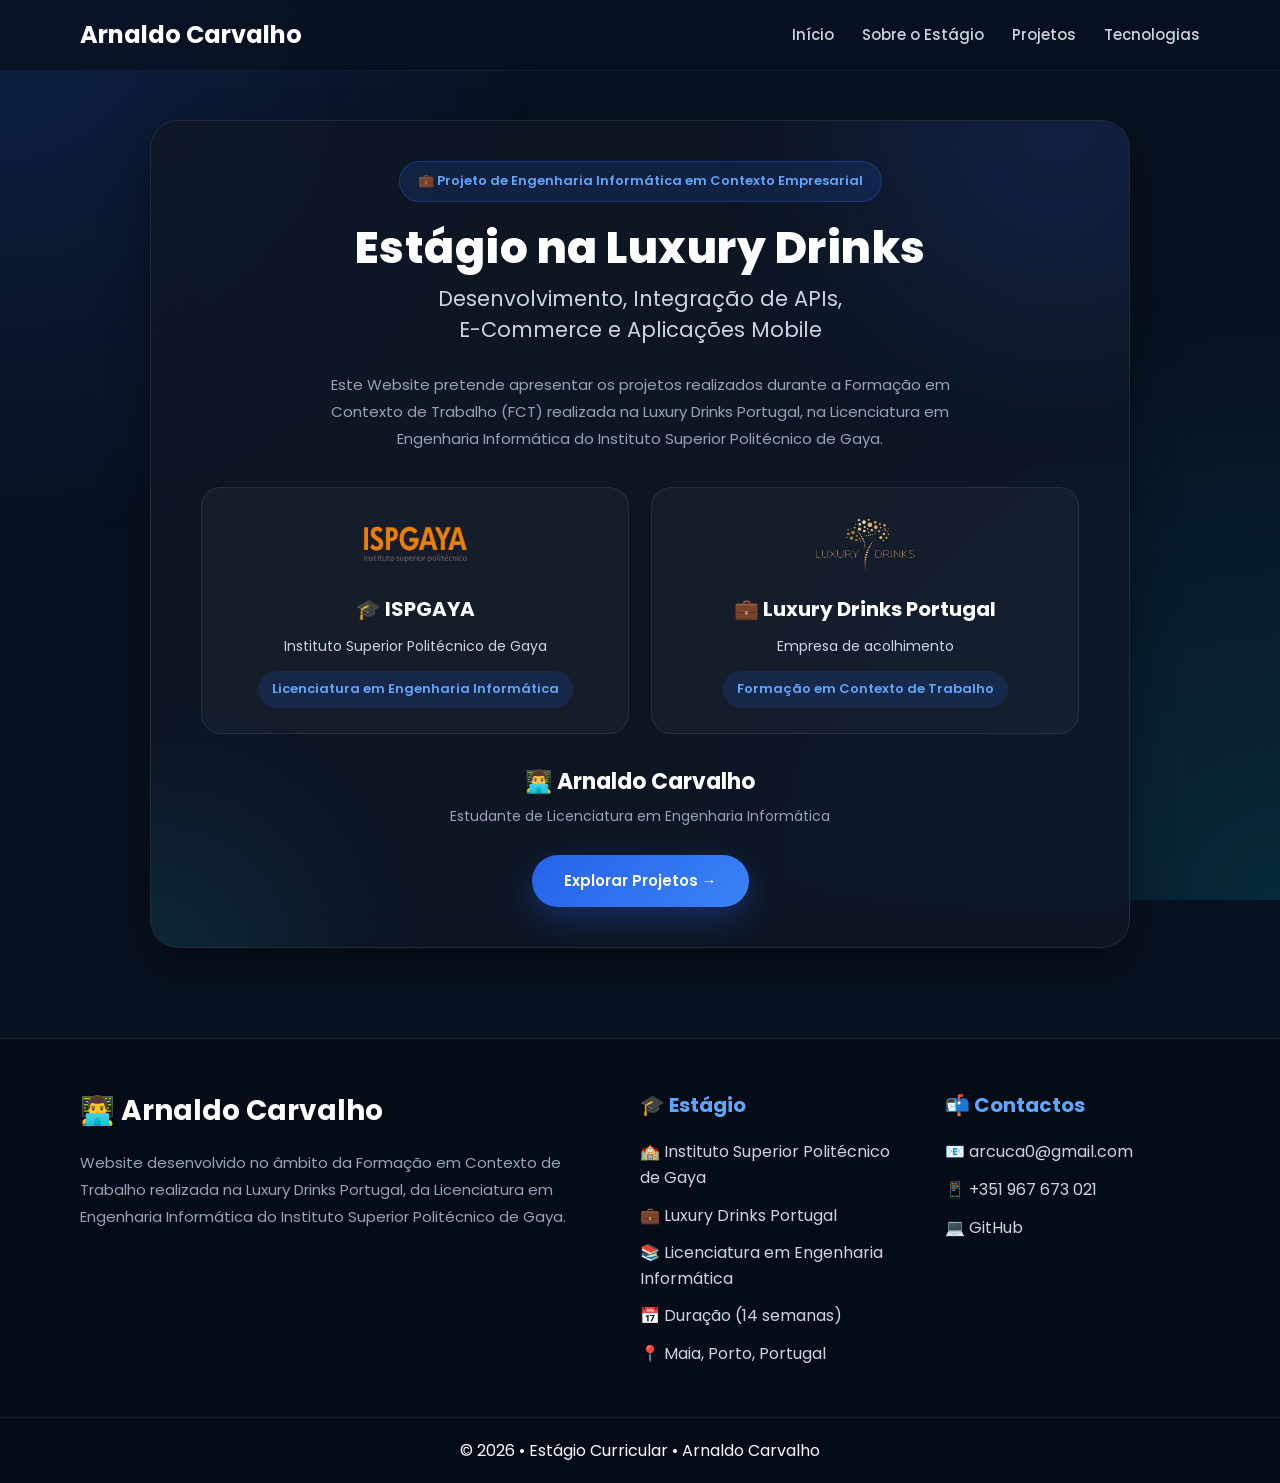
==== index.html @ c91c0b7c "Initial commit" ====
<!DOCTYPE html>
<html lang="pt-PT">
<head>
    <meta charset="UTF-8">
    <meta name="viewport" content="width=device-width, initial-scale=1.0">
    <title>Estágio na Luxury Drinks | Arnaldo Carvalho</title>
    <link rel="stylesheet" href="css/style.css">
    <link rel="preconnect" href="https://fonts.googleapis.com">
    <link rel="preconnect" href="https://fonts.gstatic.com" crossorigin>
    <link href="https://fonts.googleapis.com/css2?family=Poppins:wght@300;400;500;600;700;800&display=swap" rel="stylesheet">
</head>
<body>

    <!--================ HEADER ================-->

    <header>
        <nav>
            <div class="logo">
                <h2>Arnaldo Carvalho</h2>
            </div>
            <ul>
                <li><a href="index.html">Início</a></li>                
                <li><a href="about.html">Sobre o Estágio</a></li>
                <li><a href="projects.html">Projetos</a></li>
                <li><a href="technologias.html">Tecnologias</a></li>
            </ul>
        </nav>
    </header>

    <!--================ HERO ================-->

    <section class="hero">
        <div class="hero-card">
            <span class="hero-tag">
                💼 Projeto de Engenharia Informática em Contexto Empresarial
            </span>
            <h1>Estágio na Luxury Drinks</h1>
            <h2>
                Desenvolvimento, Integração de APIs,<br>
                E-Commerce e Aplicações Mobile
            </h2>
            <p class="hero-description">
                Este Website pretende apresentar os projetos realizados durante a Formação em
                Contexto de Trabalho (FCT) realizada na Luxury Drinks Portugal, na Licenciatura
                em Engenharia Informática do Instituto Superior Politécnico de Gaya.
            </p>

            <!--================ CARDS ================-->

            <div class="institution-grid">
                <div class="institution-card">
                    <a href="https://www.ispgaya.pt" target="_blank">
                        <img src="assets/ispgaya.png" alt="ISPGAYA">
                        <h3>🎓 ISPGAYA</h3>
                        <p>Instituto Superior Politécnico de Gaya</p>
                        <span>Licenciatura em Engenharia Informática</span>
                    </a>
                </div>

                <div class="institution-card">
                    <a href="https://www.luxury-drinks.com" target="_blank">
                        <img src="assets/luxurydrinks.png" alt="Luxury Drinks">
                        <h3>💼 Luxury Drinks Portugal</h3>
                        <p> Empresa de acolhimento </p>
                        <span> Formação em Contexto de Trabalho </span>
                    </a>                    
                </div>
            </div>

            <!--================ AUTHOR ================-->

            <div class="author">
                <h3>👨‍💻 Arnaldo Carvalho</h3>
                <p>Estudante de Licenciatura em Engenharia Informática</p>
            </div>

            <!--================ BUTTON ================-->

            <div class="buttons">
                <a href="projects.html" class="btn"> Explorar Projetos →</a>
            </div>

        </div>

    </section>

    <!--================ FOOTER ================-->

    <footer>
        <div class="footer-container">
            <div class="footer-main">
                <h2>👨‍💻 Arnaldo Carvalho</h2>
                <p>
                    Website desenvolvido no âmbito da Formação em Contexto de Trabalho
                    realizada na Luxury Drinks Portugal, da
                    Licenciatura em Engenharia Informática 
                    do Instituto Superior Politécnico de Gaya.
                </p>
            </div>

            <div class="footer-section">
                <h3>🎓 Estágio</h3>
                <ul>
                    <li>🏫 Instituto Superior Politécnico de Gaya</li>
                    <li>💼 Luxury Drinks Portugal</li>
                    <li>📚 Licenciatura em Engenharia Informática</li>
                    <li>📅 Duração (14 semanas)</li>
                    <li>📍 Maia, Porto, Portugal</li>
                </ul>

            </div>

            <div class="footer-section">
                <h3>📬 Contactos</h3>
                <ul>
                    <li>
                        <a href="mailto:arcuca0@gmail.com">
                            📧 arcuca0@gmail.com
                        </a>
                    </li>
                    <li>
                        <a href="tel:+351967673021">
                            📱 +351 967 673 021
                        </a>
                    </li>
                    <li>                        
                        <a href="https://github.com/ArnaldoCarvalho" target="_blank">
                            💻 GitHub
                        </a>
                    </li>
                </ul>
            </div>

        </div>

        <div class="footer-bottom">
            © 2026 • Estágio Curricular • Arnaldo Carvalho
        </div>

    </footer>

</body>

</html>
---- css/style.css ----
/*============= GOOGLE FONT =============*/

@import url('https://fonts.googleapis.com/css2?family=Poppins:wght@300;400;500;600;700;800&display=swap');

/*============= RESET =============*/

* {
    margin: 0;
    padding: 0;
    box-sizing: border-box;
}

html {
    scroll-behavior: smooth;
}

body {
    font-family: 'Poppins', sans-serif;
    background: #08111F;
    color: #F8FAFC;
    overflow-x: hidden;
    line-height: 1.6;
}

img {
    display: block;
    max-width: 100%;
}

a {
    text-decoration: none;
    color: inherit;
}

ul {
    list-style: none;
}

/*============= VARIÁVEIS =============*/

:root {
    --primary: #2563EB;
    --primary-light: #3B82F6;
    --background: #08111F;
    --secondary: #111827;
    --text: #F8FAFC;
    --text-light: #CBD5E1;
    --text-gray: #94A3B8;
    --border: rgba(255, 255, 255, .08);
    --shadow: 0 18px 45px rgba(0, 0, 0, .35);
    --radius: 22px;
    --transition: .35s;
}

/*============= SCROLLBAR =============*/

::-webkit-scrollbar {
    width: 10px;
}

::-webkit-scrollbar-track {
    background: #08111F;
}

::-webkit-scrollbar-thumb {
    background: #2563EB;
    border-radius: 20px;
}

::-webkit-scrollbar-thumb:hover {
    background: #3B82F6;
}

/*============= BACKGROUND EFFECT =============*/

body::before {
    content: "";
    position: fixed;
    inset: 0;
    z-index: -1;
    background:
        radial-gradient(circle at top left,
            rgba(37, 99, 235, .18),
            transparent 35%),
        radial-gradient(circle at bottom right,
            rgba(6, 182, 212, .15),
            transparent 40%);
}

/*============= NAVBAR =============*/

header {
    position: fixed;
    top: 0;
    left: 0;
    width: 100%;
    z-index: 999;
    backdrop-filter: blur(18px);
    background: rgba(8, 17, 31, .78);
    border-bottom: 1px solid rgba(255, 255, 255, .05);
}

nav {
    max-width: 1200px;
    margin: auto;
    padding: 16px 40px;
    display: flex;
    justify-content: space-between;
    align-items: center;
}

.logo h2 {
    font-size: 24px;
    color: white;
    font-weight: 700;
}

nav ul {
    display: flex;
    gap: 28px;
}

nav ul li a {
    position: relative;
    color: #CBD5E1;
    font-size: 15px;
    font-weight: 500;
    transition: var(--transition);
}

nav ul li a:hover {
    color: white;
}

nav ul li a::after {
    content: "";
    position: absolute;
    left: 0;
    bottom: -7px;
    width: 0;
    height: 2px;
    background: #3B82F6;
    transition: var(--transition);
}

nav ul li a:hover::after {
    width: 100%;
}

/*============= HERO =============*/

.hero {
    min-height: 100vh;
    display: flex;
    justify-content: center;
    align-items: center;
    padding: 120px 20px 30px;
}

.hero-card {
    width: 100%;
    max-width: 980px;
    background: rgba(17, 24, 39, .82);
    backdrop-filter: blur(20px);
    border: 1px solid rgba(255, 255, 255, .08);
    border-radius: 28px;
    padding: 40px 50px;
    text-align: center;
    position: relative;
    overflow: hidden;
    box-shadow: var(--shadow);
}

/*============= BACKGROUND EFFECTS =============*/

.hero-card::before {
    content: "";
    position: absolute;
    width: 380px;
    height: 380px;
    background: rgba(37, 99, 235, .14);
    border-radius: 50%;
    top: -180px;
    right: -120px;
    filter: blur(80px);
}

.hero-card::after {
    content: "";
    position: absolute;
    width: 260px;
    height: 260px;
    background: rgba(6, 182, 212, .12);
    border-radius: 50%;
    bottom: -140px;
    left: -120px;
    filter: blur(70px);
}

.hero-card>* {
    position: relative;
    z-index: 2;
}

/*============= HERO TAG =============*/

.hero-tag {
    display: inline-block;
    padding: 9px 18px;
    background: rgba(37, 99, 235, .15);
    border: 1px solid rgba(37, 99, 235, .35);
    border-radius: 50px;
    color: #60A5FA;
    font-size: 13px;
    font-weight: 600;
    margin-bottom: 20px;
}

/*============= TITLES =============*/

.hero-card h1 {
    font-size: 44px;
    font-weight: 800;
    color: #FFF;
    margin-bottom: 8px;
    line-height: 1.2;
}

.hero-card h2 {
    font-size: 21px;
    font-weight: 400;
    color: var(--text-light);
    line-height: 1.5;
    margin-bottom: 25px;
}

/*============= DESCRIPTION =============*/

.hero-description {
    max-width: 680px;
    margin: auto;
    color: var(--text-gray);
    font-size: 15px;
    line-height: 1.8;
    margin-bottom: 35px;
}

/*============= INSTITUTION GRID =============*/

.institution-grid {
    display: grid;
    grid-template-columns: repeat(2, 1fr);
    gap: 22px;
    margin-bottom: 30px;
}

/*============= INSTITUTION CARD =============*/

.institution-card {
    display: block;
    text-decoration: none;
    color: white;
    background: rgba(255, 255, 255, .03);
    border: 1px solid rgba(255, 255, 255, .08);
    border-radius: 20px;
    padding: 25px;
    transition: all .35s ease;
    position: relative;
    overflow: hidden;
}

.institution-card::before {
    content: "";
    position: absolute;
    left: 0;
    top: 0;
    width: 100%;
    height: 4px;
    background: linear-gradient(90deg, #2563EB, #38BDF8);
    transform: scaleX(0);
    transform-origin: left;
    transition: .35s;
}

.institution-card:hover {
    transform: translateY(-6px);
    border-color: #2563EB;
    background: rgba(37, 99, 235, .08);
    box-shadow: 0 15px 35px rgba(0, 0, 0, .25);
}

.institution-card:hover::before {
    transform: scaleX(1);
}

/*============= LOGOS =============*/

.institution-card img {
    width: 105px;
    height: 65px;
    object-fit: contain;
    margin: auto;
    margin-bottom: 15px;
    transition: .35s;
}

.institution-card:hover img {
    transform: scale(1.08);
}


/*============= TEXT =============*/

.institution-card h3 {
    font-size: 20px;
    margin-bottom: 10px;
    color: white;
}

.institution-card p {
    color: #CBD5E1;
    font-size: 14px;
    line-height: 1.6;
    margin-bottom: 14px;
}

.institution-card span {
    display: inline-block;
    padding: 8px 14px;
    background: rgba(37, 99, 235, .15);
    border-radius: 30px;
    color: #60A5FA;
    font-size: 13px;
    font-weight: 600;
}

/*============= AUTHOR =============*/

.author {
    margin: 28px 0;
}

.author h3 {
    font-size: 22px;
    color: white;
    margin-bottom: 6px;
}

.author p {
    color: #94A3B8;
    font-size: 14px;
}

/*============= BUTTONS =============*/

.buttons {
    display: flex;
    justify-content: center;
    align-items: center;
    gap: 18px;
    margin-top: 10px;
}

.btn {
    display: inline-flex;
    align-items: center;
    justify-content: center;
    padding: 14px 32px;
    background: linear-gradient(135deg, #2563EB, #3B82F6);
    border-radius: 50px;
    color: white;
    font-size: 15px;
    font-weight: 600;
    transition: .35s;
    box-shadow: 0 12px 30px rgba(37, 99, 235, .30);
}

.btn:hover {
    transform: translateY(-3px);
    box-shadow: 0 18px 40px rgba(37, 99, 235, .45);
}

/*============= FOOTER =============*/

footer{
    margin-top:60px;
    background:#050C17;
    border-top:1px solid rgba(255,255,255,.08);
}

/*============= FOOTER CONTAINER =============*/

.footer-container{
    max-width:1200px;
    margin:auto;
    padding:50px 40px;
    display:grid;
    grid-template-columns:2fr 1fr 1fr;
    gap:50px;
}

/*============= FOOTER MAIN =============*/

.footer-main h2{
    color:white;
    font-size:28px;
    margin-bottom:15px;
}

.footer-main p{
    color:#94A3B8;
    line-height:1.8;
    font-size:15px;
    margin-bottom:5px;
}

/*============= FOOTER SECTIONS =============*/

.footer-section h3{
    color:#60A5FA;
    font-size:20px;
    margin-bottom:18px;
}

.footer-section ul{
    display:flex;
    flex-direction:column;
    gap:12px;
}

.footer-section li{
    color:#CBD5E1;
    transition:.3s;
}

.footer-section li:hover{
    color:white;
    transform:translateX(5px);
}

.footer-section a{
    color:#CBD5E1;
    transition:.3s;
}

.footer-section a:hover{
    color:#60A5FA;
}

/*============= FOOTER BOTTOM =============*/

.footer-bottom{
    border-top:1px solid rgba(255,255,255,.08);
    text-align:center;
    padding:20px;
}

.footer-bottom p{
    color:#64748B;
    font-size:14px;
    letter-spacing:.4px;
}

/*============= ANIMAÇÕES =============*/

@keyframes fadeUp{

    from{

        opacity:0;
        transform:translateY(35px);

    }

    to{

        opacity:1;
        transform:translateY(0);

    }

}

@keyframes fadeIn{

    from{

        opacity:0;

    }

    to{

        opacity:1;

    }

}

@keyframes float{

    0%{

        transform:translateY(0);

    }

    50%{

        transform:translateY(-8px);

    }

    100%{

        transform:translateY(0);

    }

}

@keyframes glow{

    0%{

        box-shadow:0 0 0 rgba(37,99,235,.25);

    }

    50%{

        box-shadow:0 0 25px rgba(37,99,235,.25);

    }

    100%{

        box-shadow:0 0 0 rgba(37,99,235,.25);

    }

}

/*============= HERO ANIMATION =============*/

.hero-card{
    animation:fadeUp .8s ease;
}

/*============= INSTITUTION CARDS =============*/

.institution-card{
    animation:fadeUp 1s ease;
}

.institution-card img{
    animation:float 6s ease-in-out infinite;
}

/*============= BUTTONS =============*/

.btn{
    animation:fadeIn 1.2s ease;
}

.btn:hover{
    animation:glow 2s infinite;
}

/*============= LINKS =============*/

a{
    transition:.3s;
}

/*============= HERO TITLE =============*/

.hero-card h1{
    letter-spacing:.5px;
}

.hero-card h2{
    font-weight:400;
}

/*============= HOVER EFFECTS =============*/

.hero-card{
    transition:.35s;
}

.hero-card:hover{
    transform:translateY(-3px);
}

.institution-card{
    cursor:pointer;
}

.logo{
    transition:.35s;
}

.logo:hover{
    transform:scale(1.03);
}

/*============= SELECTION =============*/

::selection{
    background:#2563EB;
    color:white;
}

/*============= FOCUS =============*/

button:focus,
a:focus{
    outline:none;
}

/*============= RESPONSIVE =============*/

/* ---------- Tablets ---------- */
@media (max-width: 1100px){
    .footer-container{
        grid-template-columns:2fr 1fr 1fr;
        gap:13px;
    }
}

@media (max-width: 900px){
    nav{
        padding:15px 25px;
    }

    nav ul{
        gap:18px;
    }

    .hero{
        padding:90px 20px 30px;
    }

    .hero-card{
        max-width:90%;
        padding:35px;
    }

    .hero-card h1{
        font-size:38px;
    }

    .hero-card h2{
        font-size:19px;
    }

    .institution-grid{
        grid-template-columns:1fr;
    }

    .footer-container{
        grid-template-columns:1fr;
        text-align:center;
        gap:35px;
    }
}

/* ---------- Mobile ---------- */

@media (max-width:700px){
    header{
        position:relative;
    }
    nav{
        flex-direction:column;
        gap:18px;
    }

    nav ul{
        flex-wrap:wrap;
        justify-content:center;
        gap:16px;
    }

    .hero{
        padding:40px 15px;
        min-height:auto;
    }

    .hero-card{
        padding:30px 20px;
    }

    .hero-tag{
        font-size:12px;
    }

    .hero-card h1{
        font-size:30px;
    }

    .hero-card h2{
        font-size:17px;
    }

    .hero-description{
        font-size:14px;
    }

    .institution-card{
        padding:22px;
    }

    .institution-card img{
        width:90px;
        height:60px;
    }

    .luxury-logo{
        width:150px !important;
        height:auto !important;
    }

    .buttons{
        flex-direction:column;
    }

    .btn{
        width:100%;
    }
}

/* ---------- Mobile Pequeno ---------- */

@media (max-width:480px){
    .logo h2{
        font-size:20px;
    }

    nav ul{
        font-size:14px;
    }

    .hero-card{
        border-radius:20px;        
    }

    .hero-card h1{
        font-size:26px;
    }

    .hero-card h2{
        font-size:15px;
    }

    .institution-card h3{
        font-size:18px;
    }

    .institution-card p{
        font-size:13px;
    }

    .footer-main h2{
        font-size:24px;
    }

    .footer-main p{
        font-size:14px;
    }

    .footer-section h3{
        font-size:18px;
    }

    .footer-bottom p{
        font-size:13px;
    }

}
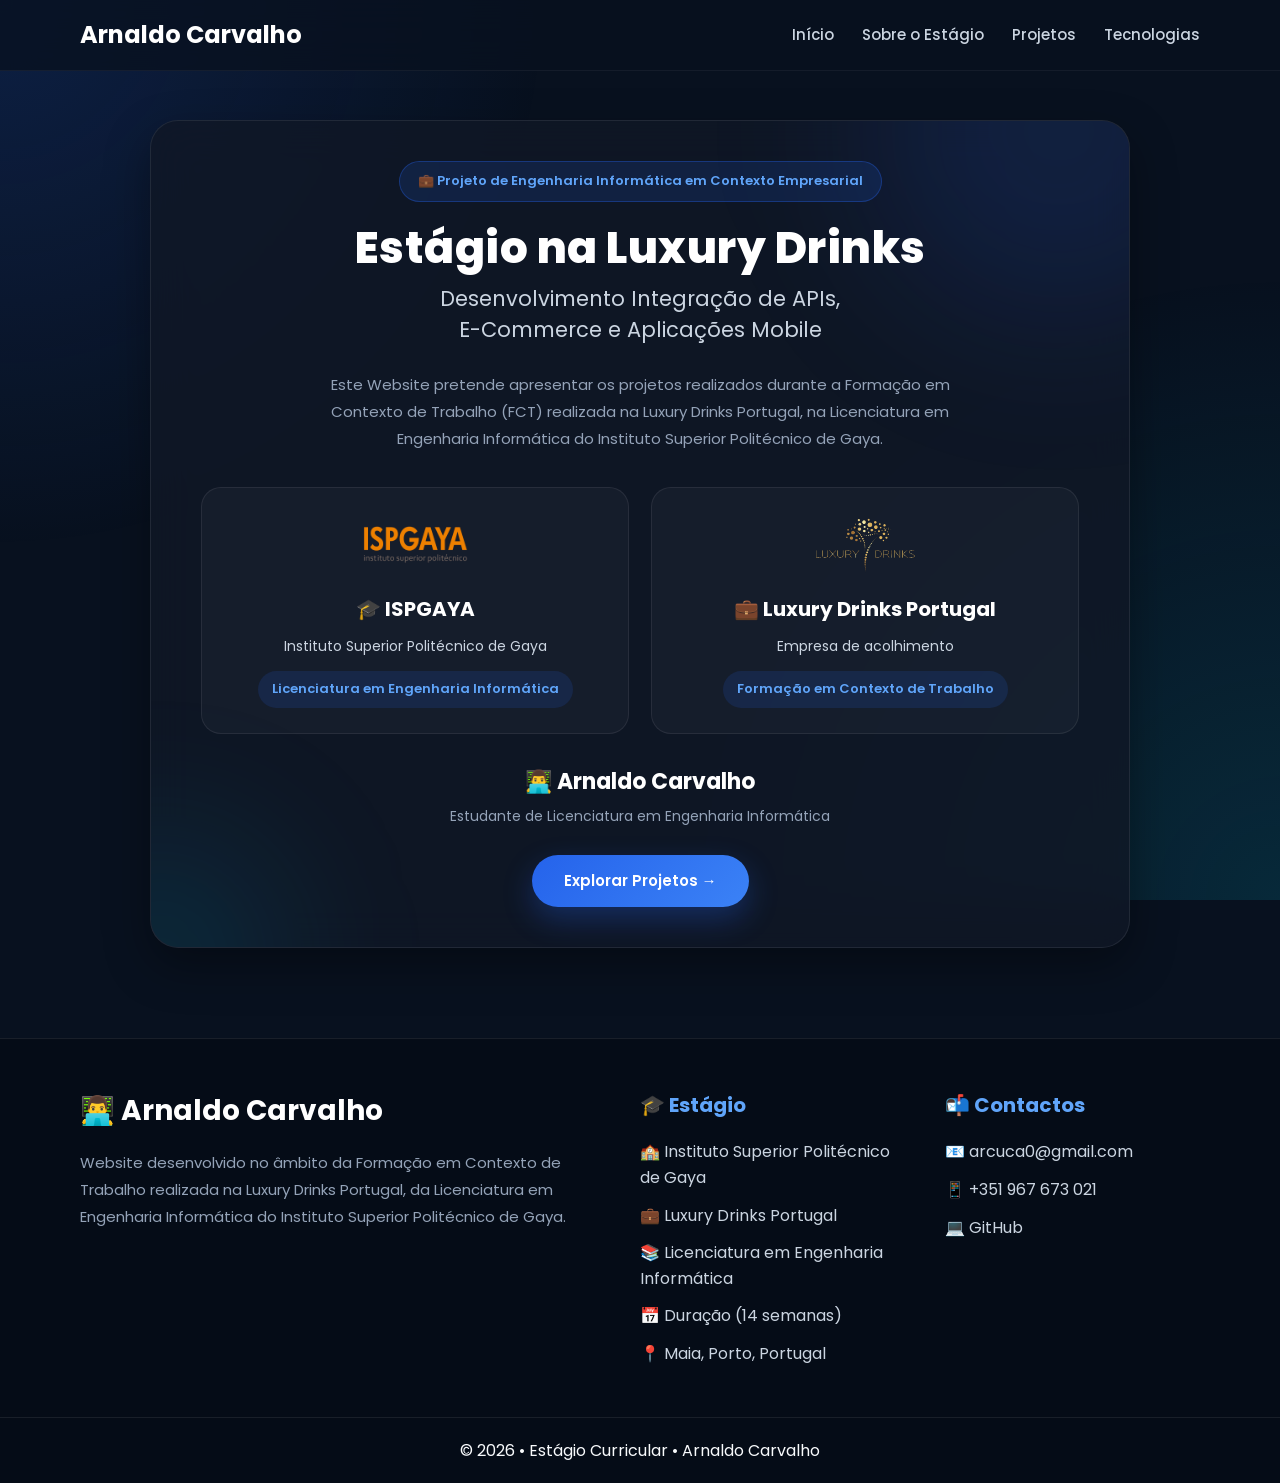
==== commit e0590508: "Update  Sitio Web" ====
--- a/index.html
+++ b/index.html
@@ -36,7 +36,7 @@
             </span>
             <h1>Estágio na Luxury Drinks</h1>
             <h2>
-                Desenvolvimento, Integração de APIs,<br>
+                Desenvolvimento Integração de APIs,<br>
                 E-Commerce e Aplicações Mobile
             </h2>
             <p class="hero-description">
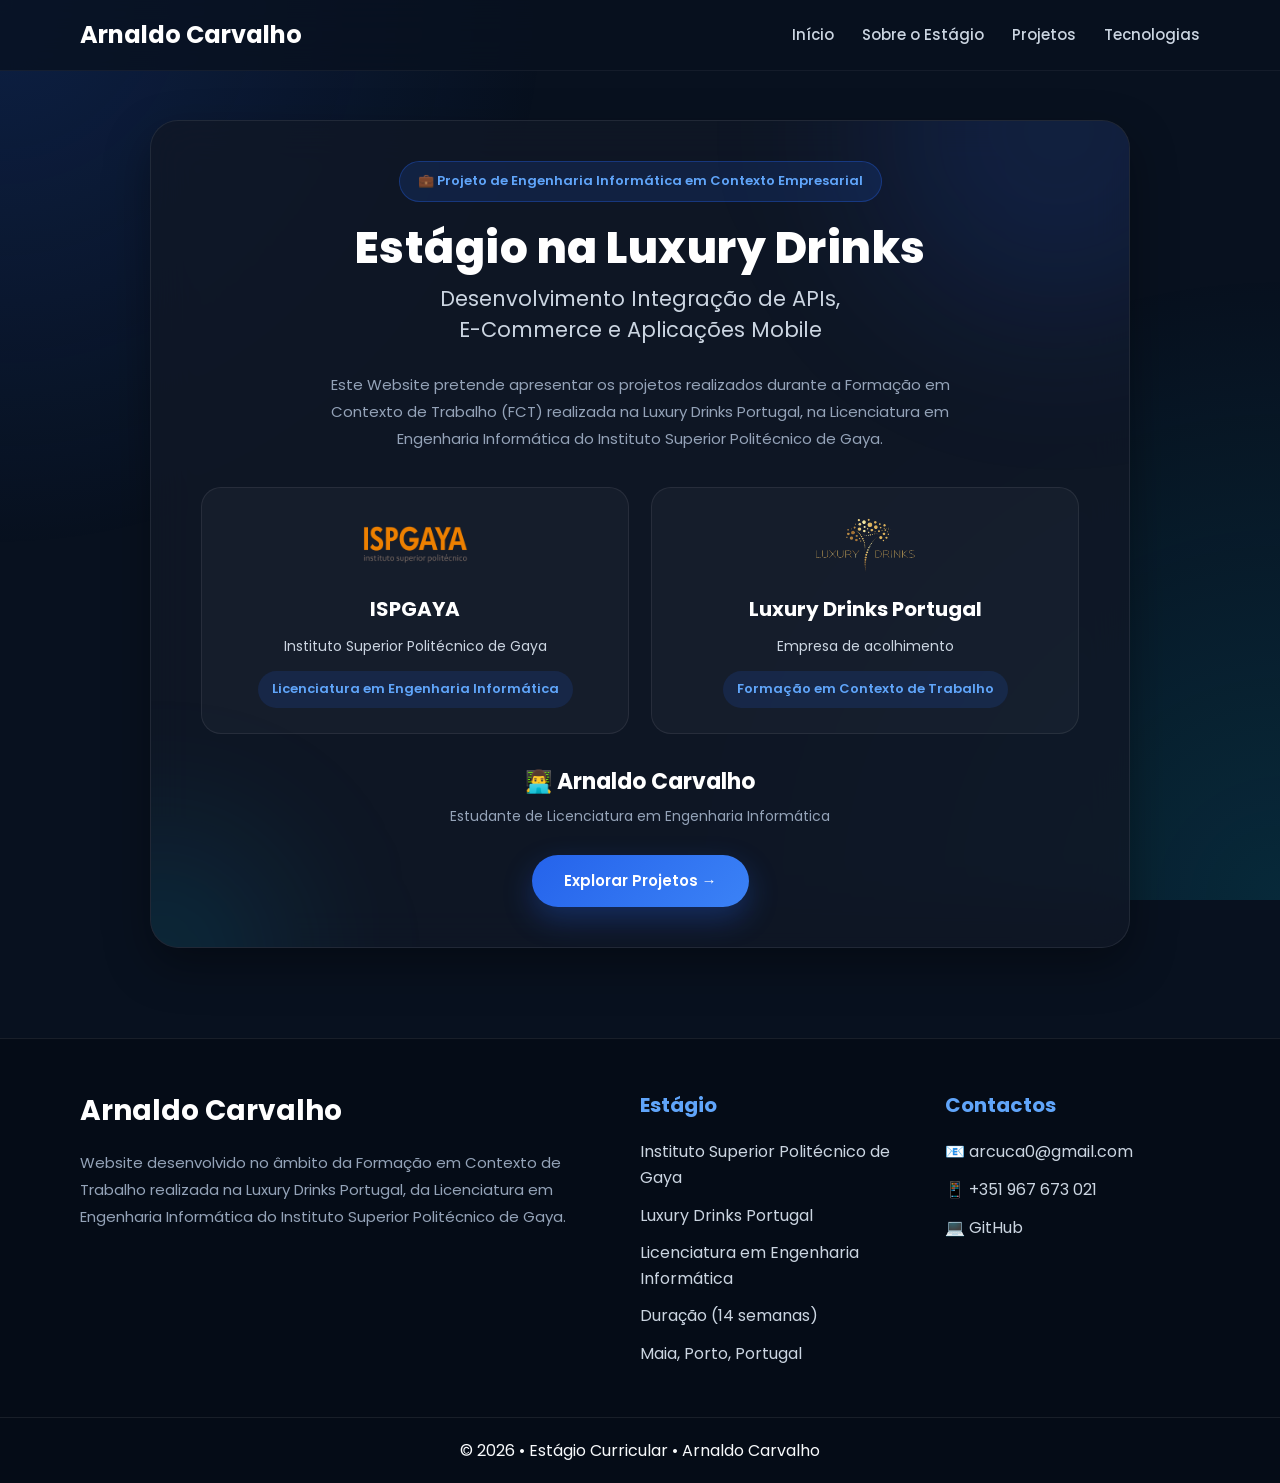
==== commit 8a4ff6f8: "Last Update" ====
--- a/index.html
+++ b/index.html
@@ -27,7 +27,7 @@
         </nav>
     </header>
 
-    <!--================ HERO ================-->
+    <!--================ Hero-Card ================-->
 
     <section class="hero">
         <div class="hero-card">
@@ -51,7 +51,7 @@
                 <div class="institution-card">
                     <a href="https://www.ispgaya.pt" target="_blank">
                         <img src="assets/ispgaya.png" alt="ISPGAYA">
-                        <h3>🎓 ISPGAYA</h3>
+                        <h3>ISPGAYA</h3>
                         <p>Instituto Superior Politécnico de Gaya</p>
                         <span>Licenciatura em Engenharia Informática</span>
                     </a>
@@ -60,21 +60,17 @@
                 <div class="institution-card">
                     <a href="https://www.luxury-drinks.com" target="_blank">
                         <img src="assets/luxurydrinks.png" alt="Luxury Drinks">
-                        <h3>💼 Luxury Drinks Portugal</h3>
+                        <h3>Luxury Drinks Portugal</h3>
                         <p> Empresa de acolhimento </p>
                         <span> Formação em Contexto de Trabalho </span>
                     </a>                    
                 </div>
             </div>
 
-            <!--================ AUTHOR ================-->
-
             <div class="author">
                 <h3>👨‍💻 Arnaldo Carvalho</h3>
                 <p>Estudante de Licenciatura em Engenharia Informática</p>
             </div>
-
-            <!--================ BUTTON ================-->
 
             <div class="buttons">
                 <a href="projects.html" class="btn"> Explorar Projetos →</a>
@@ -89,7 +85,7 @@
     <footer>
         <div class="footer-container">
             <div class="footer-main">
-                <h2>👨‍💻 Arnaldo Carvalho</h2>
+                <h2>Arnaldo Carvalho</h2>
                 <p>
                     Website desenvolvido no âmbito da Formação em Contexto de Trabalho
                     realizada na Luxury Drinks Portugal, da
@@ -99,19 +95,19 @@
             </div>
 
             <div class="footer-section">
-                <h3>🎓 Estágio</h3>
+                <h3>Estágio</h3>
                 <ul>
-                    <li>🏫 Instituto Superior Politécnico de Gaya</li>
-                    <li>💼 Luxury Drinks Portugal</li>
-                    <li>📚 Licenciatura em Engenharia Informática</li>
-                    <li>📅 Duração (14 semanas)</li>
-                    <li>📍 Maia, Porto, Portugal</li>
+                    <li>Instituto Superior Politécnico de Gaya</li>
+                    <li>Luxury Drinks Portugal</li>
+                    <li>Licenciatura em Engenharia Informática</li>
+                    <li>Duração (14 semanas)</li>
+                    <li>Maia, Porto, Portugal</li>
                 </ul>
 
             </div>
 
             <div class="footer-section">
-                <h3>📬 Contactos</h3>
+                <h3>Contactos</h3>
                 <ul>
                     <li>
                         <a href="mailto:arcuca0@gmail.com">
